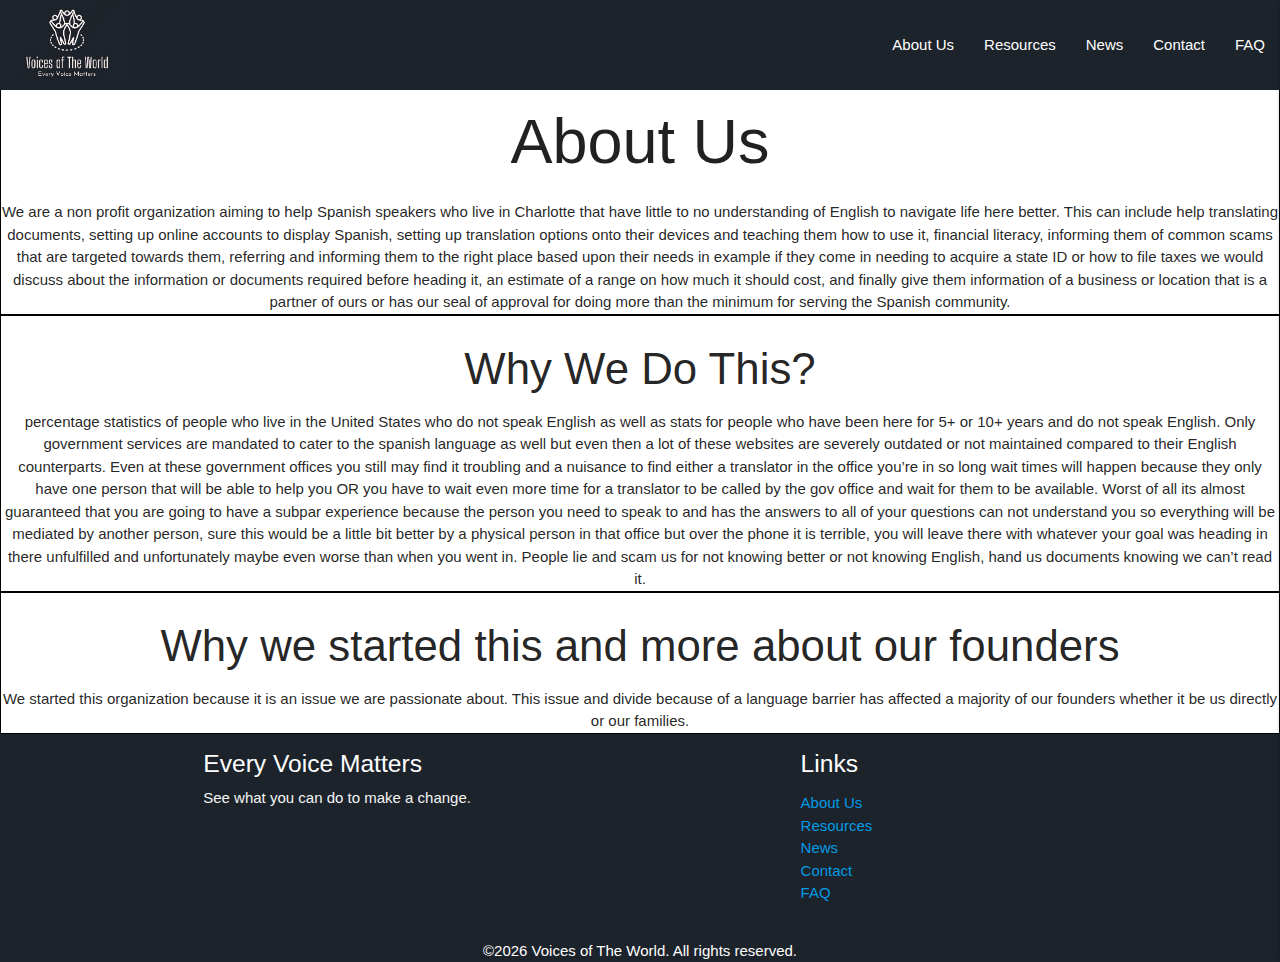
==== aboutUs/aboutUs.html @ 44baf119 "{" ====
<!DOCTYPE html>
<html lang="en">
  <head>
    <meta charset="UTF-8" />
    <meta name="viewport" content="width=device-width, initial-scale=1.0" />
    <title>Every Voice Matters | Home</title>
    <!-- Materializecss CSS CDN -->
    <link
      rel="stylesheet"
      href="https://cdnjs.cloudflare.com/ajax/libs/materialize/1.0.0/css/materialize.min.css"
    />
    <!-- Google Icon CDN -->
    <link
      href="https://fonts.googleapis.com/icon?family=Material+Icons"
      rel="stylesheet"
    />
    <link rel="stylesheet" href="aboutUsStyles.css" />
  </head>
  <body>
    <header>
      <nav>
        <div class="nav-wrapper" id="nav-container">
          <div>
            <a href="#!" class="brand-logo" id="logo-container"
              ><img src="/public/Images/logo.png" class="main-logo"
            /></a>
          </div>
          <ul class="right hide-on-med-and-down ul-container" id="ul-container">
            <li><a href="/aboutUs/aboutUs.html">About Us</a></li>
            <li><a href="/Resource/resource.html">Resources</a></li>
            <li><a href="/News/News.html">News</a></li>
            <li><a href="/contactPage/contact.html">Contact</a></li>
            <li><a href="/questions/faq.html">FAQ</a></li>
          </ul>
          <!-- Hamburger Menu, when clicked, the target of mobile-demo will open  -->
          <a
            href="#"
            data-target="mobile-demo"
            class="sidenav-trigger right"
            id="hamburger-icon"
          >
            <i class="material-icons">menu</i></a
          >
        </div>
      </nav>

      <!-- Side Nav, hidden until hamburger menu is triggered through sidenav-trigger -->
      <ul class="sidenav" id="mobile-demo">
        <li><a href="/aboutUs/aboutUs.html">About Us</a></li>
        <li><a href="/Resource/resource.html">Resources</a></li>
        <li><a href="/News/News.html">News</a></li>
        <li><a href="/contactPage/contact.html">Contact</a></li>
        <li><a href="/questions/faq.html">FAQ</a></li>
      </ul>
    </header>

    <main class="main-container">

            
        <div class="information one">
          <h1>About Us</h1>
          <p>We are a non profit organization aiming to help Spanish speakers who live in Charlotte that have little to no understanding of English to navigate life here better. This can include help translating documents, setting up online accounts to display Spanish, setting up translation options onto their devices and teaching them how to use it, financial literacy, informing them of common scams that are targeted towards them, referring and informing them to the right place based upon their needs in example if they come in needing to acquire a state ID or how to file taxes we would discuss about the information or documents required before heading it, an estimate of a range on how much it should cost, and finally give them information of a business or location that is a partner of ours or has our seal of approval for doing more than the minimum for serving the Spanish community.</p>
        </div>
        <div class="information two">
          <h3>Why We Do This?</h2>
            <p>percentage statistics of people who live in the United States who do not speak English as well as stats for people who have been here for 5+ or 10+ years and do not speak English. Only government services are mandated to cater to the spanish language as well but even then a lot of these websites are severely outdated or not maintained compared to their English counterparts. Even at these government offices you still may find it troubling and a nuisance to find either a translator in the office you’re in so long wait times will happen because they only have one person that will be able to help you OR you have to wait even more time for a translator to be called by the gov office and wait for them to be available. Worst of all its almost guaranteed that you are going to have a subpar experience because the person you need to speak to and has the answers to all of your questions can not understand you so everything will be mediated by another person, sure this would be a little bit better by a physical person in that office but over the phone it is terrible, you will leave there with whatever your goal was heading in there unfulfilled and unfortunately maybe even worse than when you went in. People lie and scam us for not knowing better or not knowing English, hand us documents knowing we can’t read it.</p>
        </div>
        <div class="information three">
          <h3>Why we started this and more about our founders</h3>
          <p>We started this organization because it is an issue we are passionate about. This issue and divide because of a  language barrier has affected a majority of our founders whether it be us directly or our families.</p>
        </div>
      </section>
    </main>

    <footer class="page-footer" id="footer-container">
      <div class="container">
        <div class="row">
          <div class="col l6 s12">
            <h5 class="white-text">Every Voice Matters</h5>
            <p class="grey-text text-lighten-4">
              See what you can do to make a change.
            </p>
          </div>
          <div class="col l4 offset-l2 s12">
            <h5 class="white-text">Links</h5>
            <ul>
              <li><a href="/aboutUs/aboutUs.html">About Us</a></li>
              <li><a href="/Resource/resource.html">Resources</a></li>
              <li><a href="/News/News.html">News</a></li>
              <li><a href="/contactPage/contact.html">Contact</a></li>
              <li><a href="/questions/faq.html">FAQ</a></li>
            </ul>
          </div>
        </div>
      </div>
      <div class="container" id="footer-div">
        <p class="copyright-p">
          ©<span id="current-year"></span> Voices of The World. All rights
          reserved.
        </p>
      </div>
    </footer>

    <!-- Materialize JS CDN -->
    <script src="https://cdnjs.cloudflare.com/ajax/libs/materialize/1.0.0/js/materialize.min.js"></script>
    <script src="aboutUsJs.js"></script>
  </body>
</html>
---- aboutUs/aboutUsStyles.css ----
html,
body {
  height: 100%;
  width: 100%;
  margin: 0;
  padding: 0;
}
p {
  margin: 0;
}

/* Navbar */
.main-logo {
  max-width: 130px;
  max-height: auto;
}

#nav-container {
  background-color: #1c232b;
  min-height: 10vh;
  margin-bottom: 20px;
}
#ul-container {
  height: 100%;
  display: flex;
  flex-direction: row;
  align-items: center;
}

@media (max-width: 992px) {
  #logo-container {
    display: flex;
    justify-content: center;
  }
  #hamburger-icon {
    min-height: 100%;
    display: flex;
    flex-direction: row;
    align-items: center;
  }
  #mobile-demo {
    background-color: #1c232b;
  }
  #mobile-demo li a {
    color: white;
  }
}
/* Navbar */

/* Main */
.main-container{
  text-align: center;
}

.information{
  border: 1px solid black;
}

/* Main */

/* Footer */
#footer-container {
  width: 100%;
  padding: 0;
  background-color: #1c232b;
}
.copyright-p {
  text-align: center;
}
/* Footer */
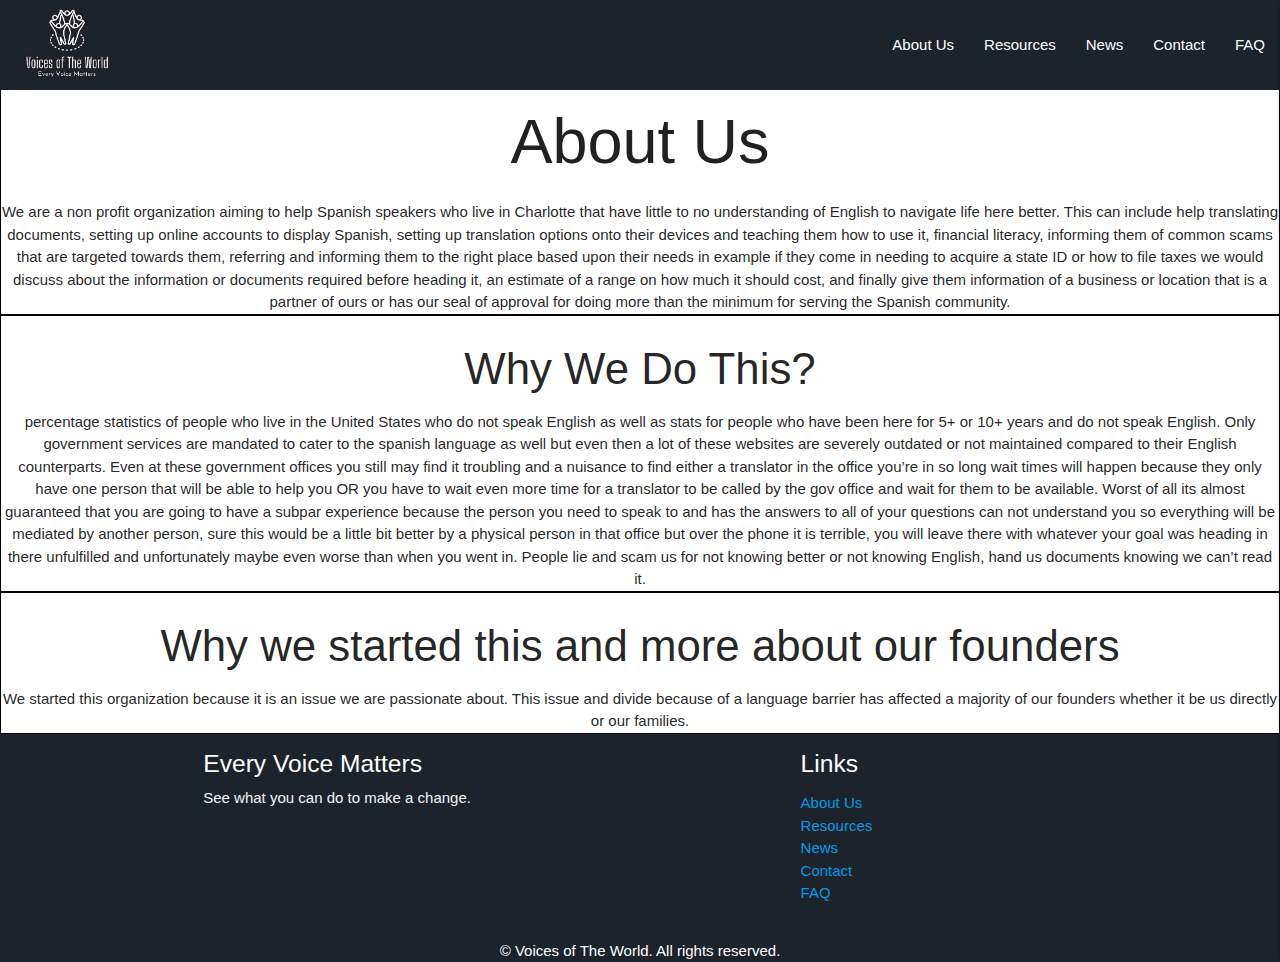
==== commit d8bdaa98: "changed javascript" ====
--- a/aboutUs/aboutUs.html
+++ b/aboutUs/aboutUs.html
@@ -21,7 +21,7 @@
       <nav>
         <div class="nav-wrapper" id="nav-container">
           <div>
-            <a href="#!" class="brand-logo" id="logo-container"
+            <a href="/index.html" class="brand-logo" id="logo-container"
               ><img src="/public/Images/logo.png" class="main-logo"
             /></a>
           </div>
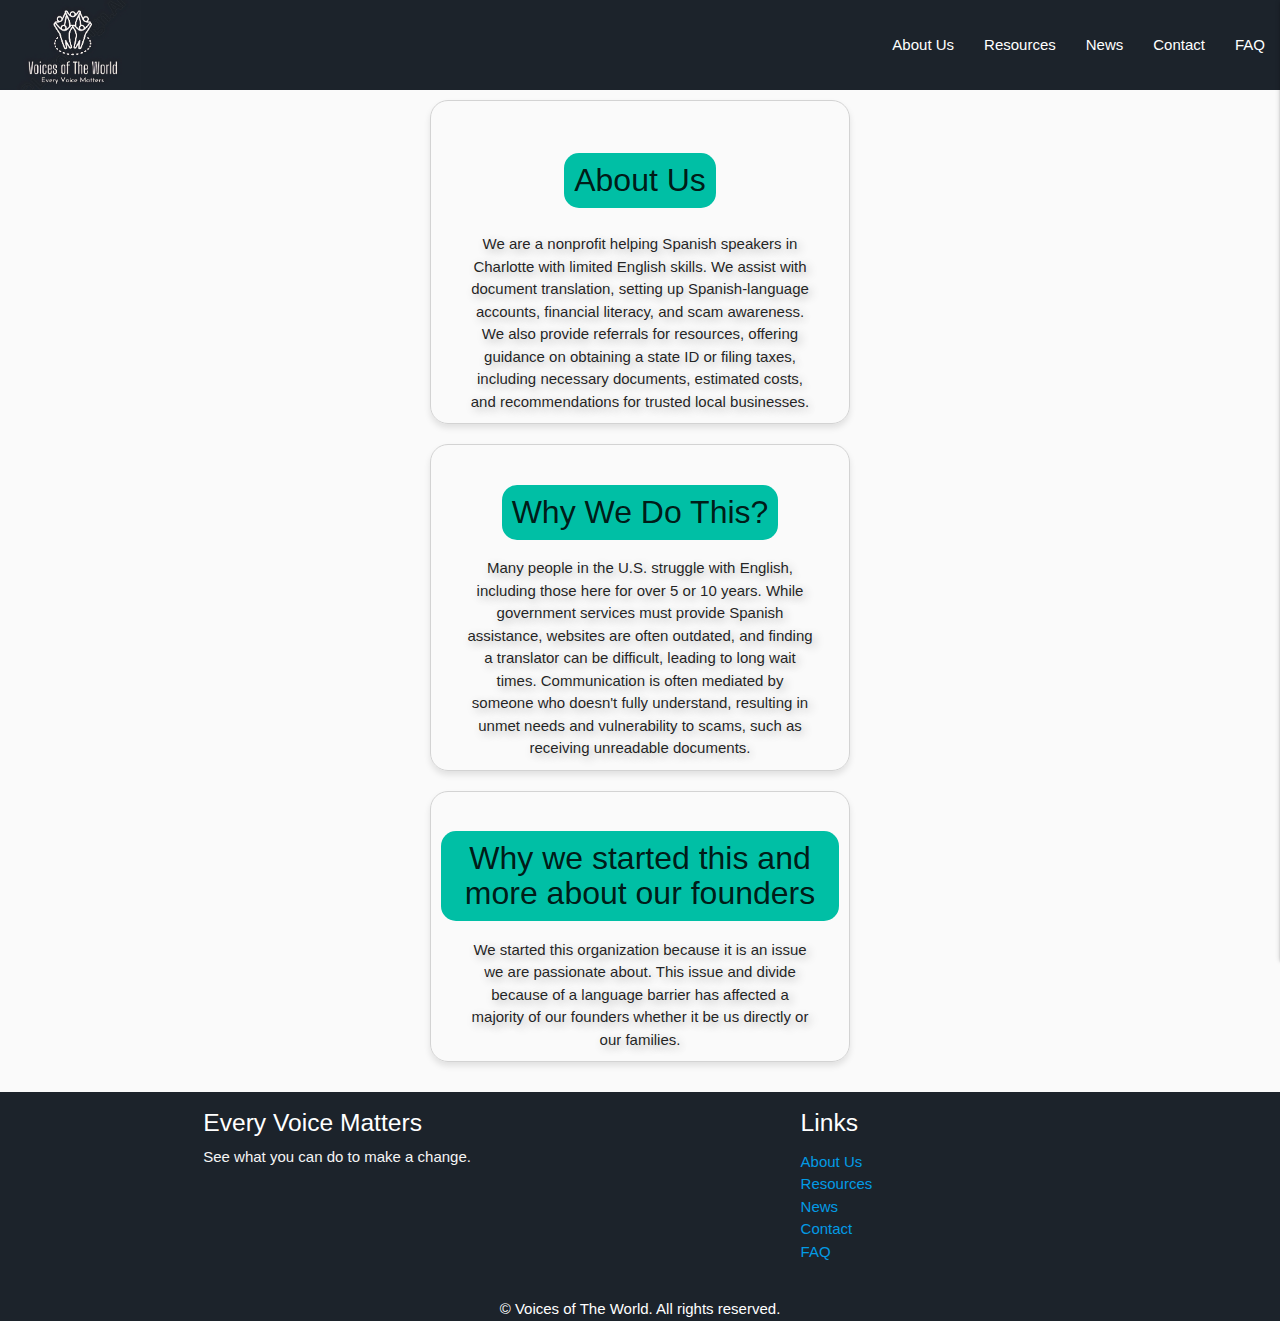
==== commit c86ff675: "add style" ====
--- a/aboutUs/aboutUs.html
+++ b/aboutUs/aboutUs.html
@@ -55,18 +55,15 @@
     </header>
 
     <main class="main-container">
-
-            
         <div class="information one">
-          <h1>About Us</h1>
-          <p>We are a non profit organization aiming to help Spanish speakers who live in Charlotte that have little to no understanding of English to navigate life here better. This can include help translating documents, setting up online accounts to display Spanish, setting up translation options onto their devices and teaching them how to use it, financial literacy, informing them of common scams that are targeted towards them, referring and informing them to the right place based upon their needs in example if they come in needing to acquire a state ID or how to file taxes we would discuss about the information or documents required before heading it, an estimate of a range on how much it should cost, and finally give them information of a business or location that is a partner of ours or has our seal of approval for doing more than the minimum for serving the Spanish community.</p>
+          <h1 class="title">About Us</h1>
+          <p>We are a nonprofit helping Spanish speakers in Charlotte with limited English skills. We assist with document translation, setting up Spanish-language accounts, financial literacy, and scam awareness. We also provide referrals for resources, offering guidance on obtaining a state ID or filing taxes, including necessary documents, estimated costs, and recommendations for trusted local businesses.</p>
         </div>
         <div class="information two">
-          <h3>Why We Do This?</h2>
-            <p>percentage statistics of people who live in the United States who do not speak English as well as stats for people who have been here for 5+ or 10+ years and do not speak English. Only government services are mandated to cater to the spanish language as well but even then a lot of these websites are severely outdated or not maintained compared to their English counterparts. Even at these government offices you still may find it troubling and a nuisance to find either a translator in the office you’re in so long wait times will happen because they only have one person that will be able to help you OR you have to wait even more time for a translator to be called by the gov office and wait for them to be available. Worst of all its almost guaranteed that you are going to have a subpar experience because the person you need to speak to and has the answers to all of your questions can not understand you so everything will be mediated by another person, sure this would be a little bit better by a physical person in that office but over the phone it is terrible, you will leave there with whatever your goal was heading in there unfulfilled and unfortunately maybe even worse than when you went in. People lie and scam us for not knowing better or not knowing English, hand us documents knowing we can’t read it.</p>
-        </div>
+          <h3 class="title">Why We Do This?</h2>
+            <p>Many people in the U.S. struggle with English, including those here for over 5 or 10 years. While government services must provide Spanish assistance, websites are often outdated, and finding a translator can be difficult, leading to long wait times. Communication is often mediated by someone who doesn't fully understand, resulting in unmet needs and vulnerability to scams, such as receiving unreadable documents.</p>        </div>
         <div class="information three">
-          <h3>Why we started this and more about our founders</h3>
+          <h3 class="title">Why we started this and more about our founders</h3>
           <p>We started this organization because it is an issue we are passionate about. This issue and divide because of a  language barrier has affected a majority of our founders whether it be us directly or our families.</p>
         </div>
       </section>
--- a/aboutUs/aboutUsStyles.css
+++ b/aboutUs/aboutUsStyles.css
@@ -4,21 +4,22 @@
   width: 100%;
   margin: 0;
   padding: 0;
+  background-color: #fafafa;
 }
 p {
   margin: 0;
+  padding: 0;
 }
 
 /* Navbar */
 .main-logo {
-  max-width: 130px;
-  max-height: auto;
+  max-width: 100%;
+  max-height: 10vh;
 }
 
 #nav-container {
   background-color: #1c232b;
   min-height: 10vh;
-  margin-bottom: 20px;
 }
 #ul-container {
   height: 100%;
@@ -48,12 +49,57 @@
 /* Navbar */
 
 /* Main */
-.main-container{
+.main-container {
+  width: 100%;
+  margin-bottom: 20px;
+  display: flex;
+  flex-direction: column;
+  align-items: center;
   text-align: center;
 }
 
-.information{
-  border: 1px solid black;
+.title {
+  font-size: xx-large;
+  padding: 10px;
+  background-color: #00bfa5;
+  border-radius: 15px;
+  justify-self: center;
+}
+
+.information {
+  display: flex;
+  flex-direction: column;
+  align-items: center;
+  border: 1px solid lightgrey;
+  border-radius: 18px;
+  /* min-width: 80%;
+  max-width: 28rem; */
+  margin: 10px;
+  padding: 10px;
+  box-shadow: 0 4px 6px rgba(0, 0, 0, 0.1);
+  transition: transform 0.2s;
+}
+
+.information:hover {
+  transform: scale(1.05);
+}
+
+.information p {
+  max-width: 42ch;
+  text-shadow: 3px 3px 10px rgba(0, 0, 0, 0.3);
+  text-align: inherit;
+}
+
+@media (min-width: 800px) {
+  .information p {
+    width: 50ch;
+  }
+}
+
+@media (min-width: 450px) {
+  .information {
+    width: 28rem;
+  }
 }
 
 /* Main */
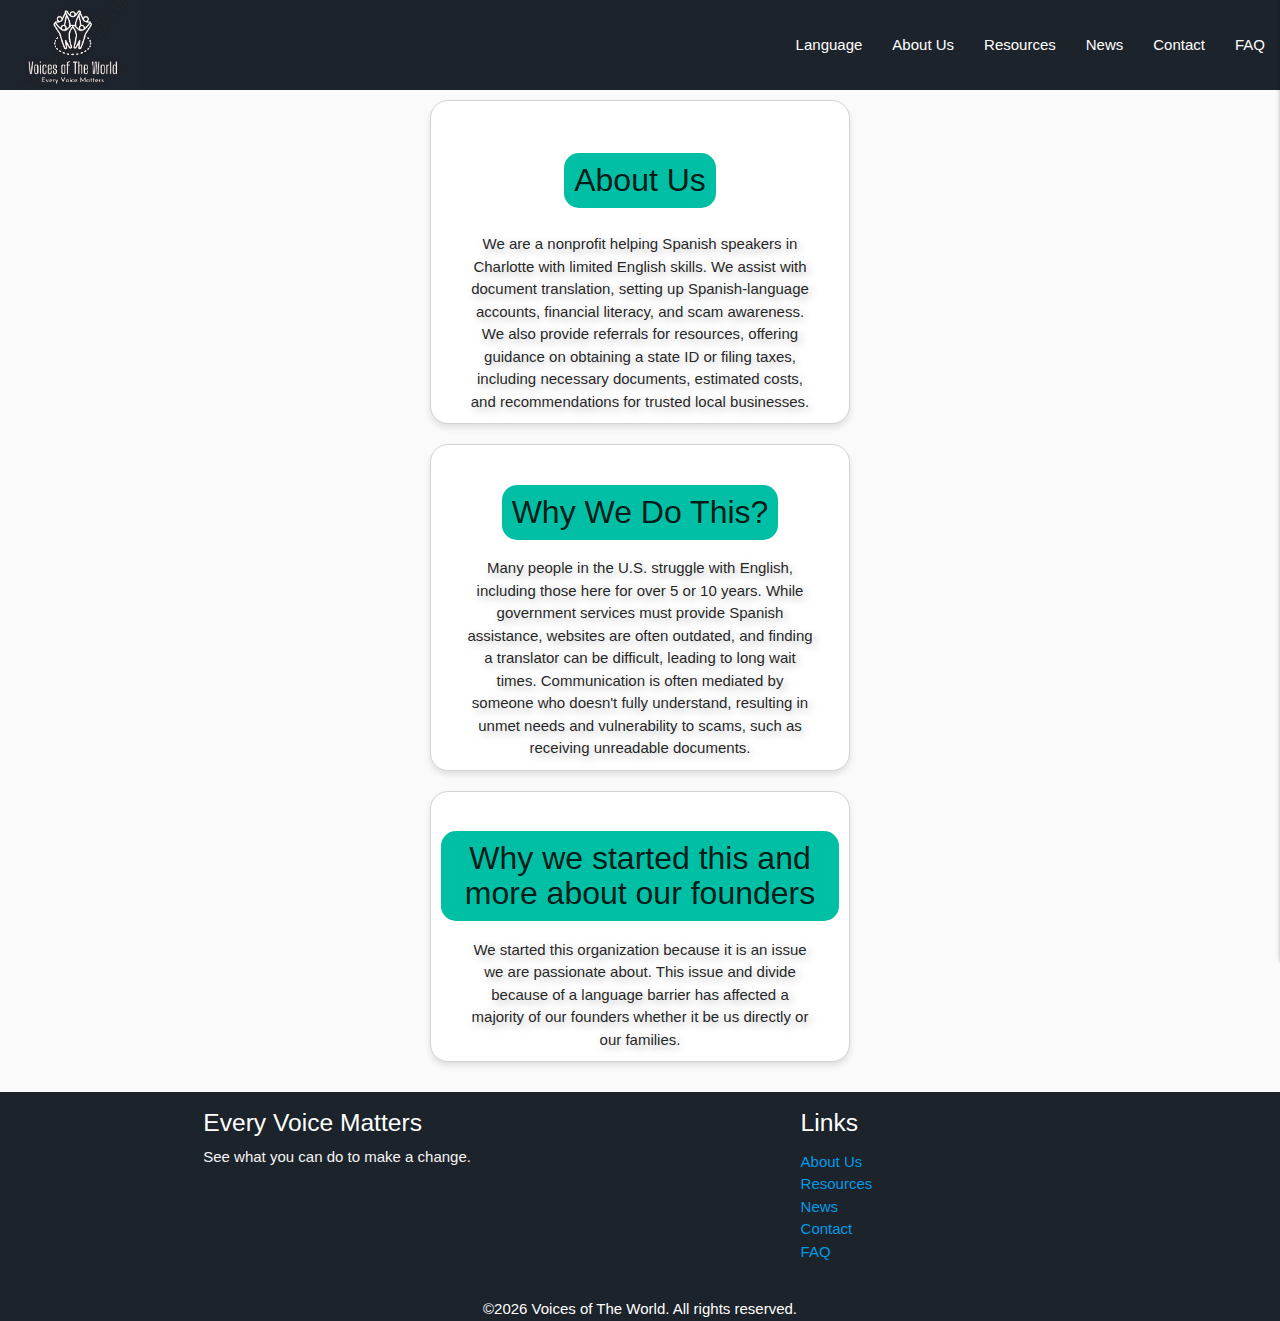
==== commit 8d476351: "added translation functionality to the navbar" ====
--- a/aboutUs/aboutUs.html
+++ b/aboutUs/aboutUs.html
@@ -26,6 +26,7 @@
             /></a>
           </div>
           <ul class="right hide-on-med-and-down ul-container" id="ul-container">
+            <li><a id="language-button">Language</a></li>
             <li><a href="/aboutUs/aboutUs.html">About Us</a></li>
             <li><a href="/Resource/resource.html">Resources</a></li>
             <li><a href="/News/News.html">News</a></li>
@@ -51,6 +52,7 @@
         <li><a href="/News/News.html">News</a></li>
         <li><a href="/contactPage/contact.html">Contact</a></li>
         <li><a href="/questions/faq.html">FAQ</a></li>
+        <li><a class="waves-effect" id="google_translate_element"></a></li>
       </ul>
     </header>
 
@@ -101,5 +103,8 @@
     <!-- Materialize JS CDN -->
     <script src="https://cdnjs.cloudflare.com/ajax/libs/materialize/1.0.0/js/materialize.min.js"></script>
     <script src="aboutUsJs.js"></script>
+    <script
+    type="text/javascript"
+    src="https://translate.google.com/translate_a/element.js?cb=googleTranslateElementInit"></script>
   </body>
 </html>
--- a/aboutUs/aboutUsStyles.css
+++ b/aboutUs/aboutUsStyles.css
@@ -70,6 +70,7 @@
   display: flex;
   flex-direction: column;
   align-items: center;
+  background-color: white;
   border: 1px solid lightgrey;
   border-radius: 18px;
   /* min-width: 80%;
@@ -114,3 +115,17 @@
   text-align: center;
 }
 /* Footer */
+
+/* The google translation library was conflicting with materialize's CSS, so I had to overwrite this to make the select language box visible */
+select {
+  display: block !important;
+  visibility: visible !important;
+  opacity: 1 !important;
+}
+
+#mobile-demo {
+  background-color: #1c232b;
+}
+#mobile-demo li a {
+  color: white;
+}
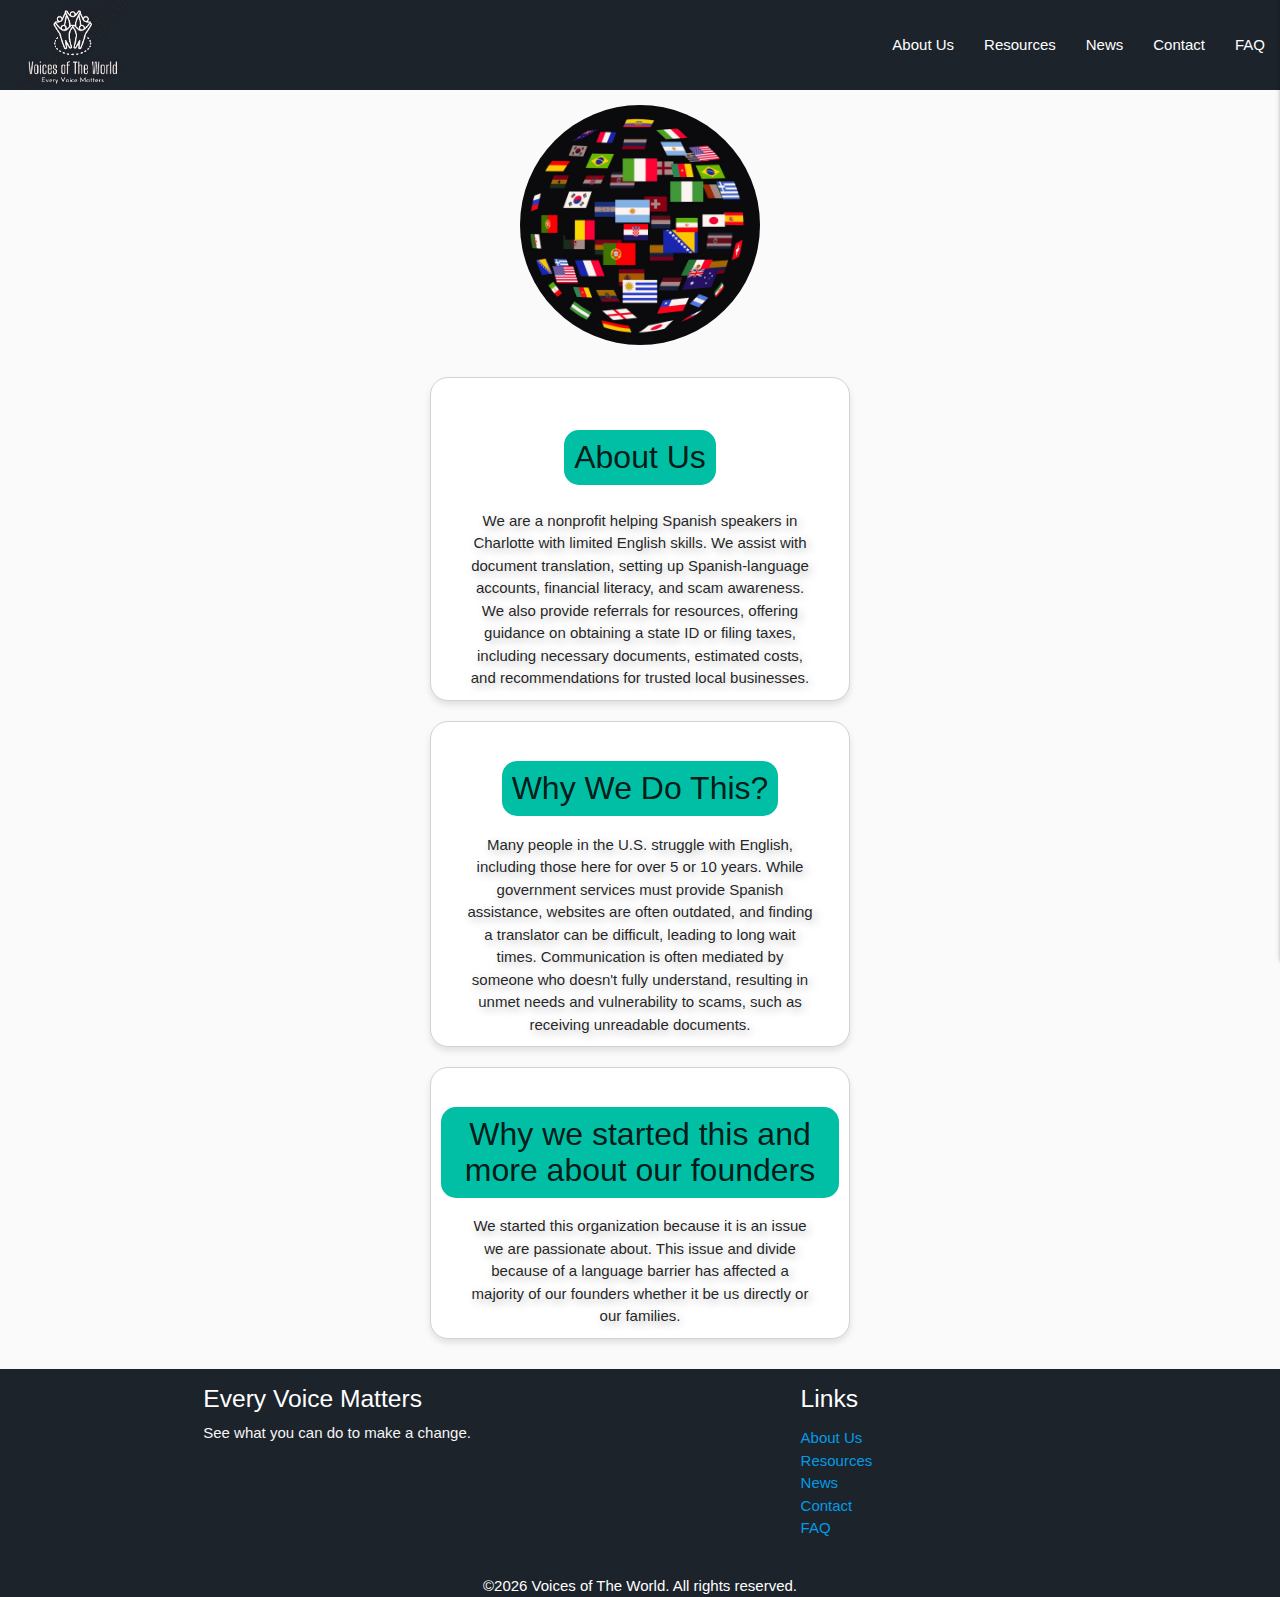
==== commit f9372f44: "minor changes to html and css" ====
--- a/aboutUs/aboutUs.html
+++ b/aboutUs/aboutUs.html
@@ -26,7 +26,6 @@
             /></a>
           </div>
           <ul class="right hide-on-med-and-down ul-container" id="ul-container">
-            <li><a id="language-button">Language</a></li>
             <li><a href="/aboutUs/aboutUs.html">About Us</a></li>
             <li><a href="/Resource/resource.html">Resources</a></li>
             <li><a href="/News/News.html">News</a></li>
@@ -52,11 +51,13 @@
         <li><a href="/News/News.html">News</a></li>
         <li><a href="/contactPage/contact.html">Contact</a></li>
         <li><a href="/questions/faq.html">FAQ</a></li>
-        <li><a class="waves-effect" id="google_translate_element"></a></li>
       </ul>
     </header>
 
     <main class="main-container">
+      <figure>
+        <img class="photo" src="/public/Images/world.jpg" alt="Globe of flags">
+      </figure>
         <div class="information one">
           <h1 class="title">About Us</h1>
           <p>We are a nonprofit helping Spanish speakers in Charlotte with limited English skills. We assist with document translation, setting up Spanish-language accounts, financial literacy, and scam awareness. We also provide referrals for resources, offering guidance on obtaining a state ID or filing taxes, including necessary documents, estimated costs, and recommendations for trusted local businesses.</p>
@@ -103,8 +104,5 @@
     <!-- Materialize JS CDN -->
     <script src="https://cdnjs.cloudflare.com/ajax/libs/materialize/1.0.0/js/materialize.min.js"></script>
     <script src="aboutUsJs.js"></script>
-    <script
-    type="text/javascript"
-    src="https://translate.google.com/translate_a/element.js?cb=googleTranslateElementInit"></script>
   </body>
 </html>
--- a/aboutUs/aboutUsStyles.css
+++ b/aboutUs/aboutUsStyles.css
@@ -49,6 +49,13 @@
 /* Navbar */
 
 /* Main */
+
+.photo{
+  width: 16rem;
+  height: 16rem;
+  border-radius: 50%;
+}
+
 .main-container {
   width: 100%;
   margin-bottom: 20px;
@@ -115,17 +122,3 @@
   text-align: center;
 }
 /* Footer */
-
-/* The google translation library was conflicting with materialize's CSS, so I had to overwrite this to make the select language box visible */
-select {
-  display: block !important;
-  visibility: visible !important;
-  opacity: 1 !important;
-}
-
-#mobile-demo {
-  background-color: #1c232b;
-}
-#mobile-demo li a {
-  color: white;
-}
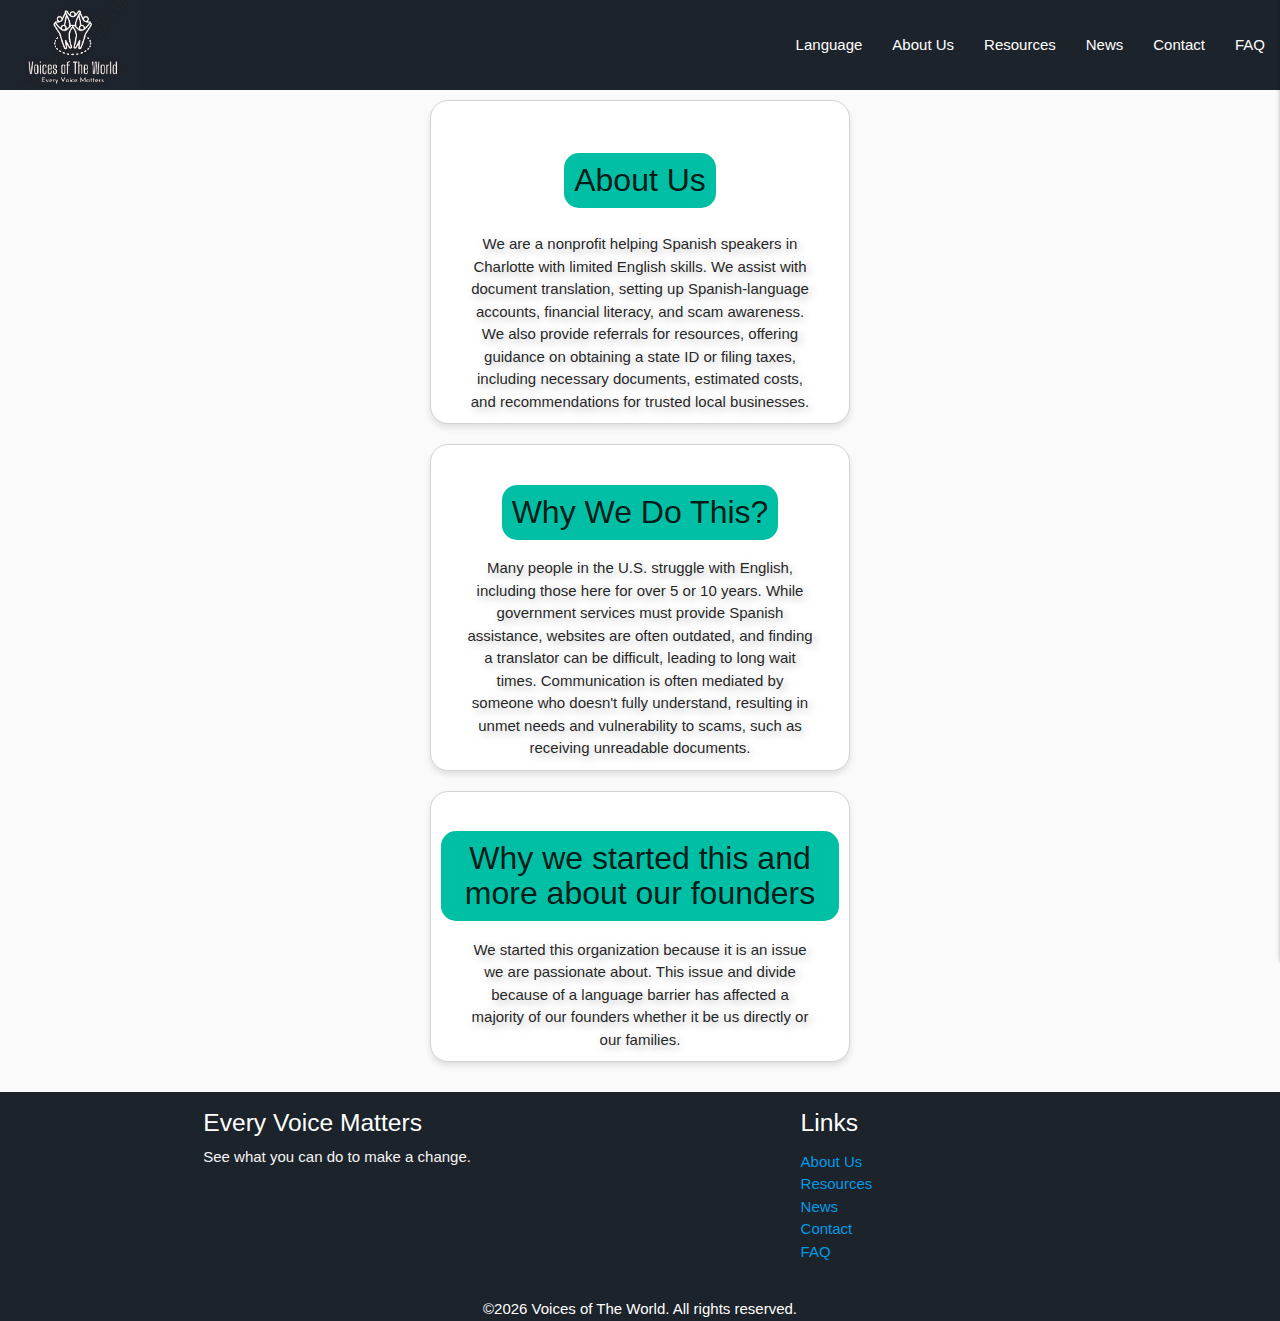
==== commit 3701bdca: "Merge pull request #49 from FelixW01/navAPI" ====
--- a/aboutUs/aboutUs.html
+++ b/aboutUs/aboutUs.html
@@ -26,6 +26,7 @@
             /></a>
           </div>
           <ul class="right hide-on-med-and-down ul-container" id="ul-container">
+            <li><a id="language-button">Language</a></li>
             <li><a href="/aboutUs/aboutUs.html">About Us</a></li>
             <li><a href="/Resource/resource.html">Resources</a></li>
             <li><a href="/News/News.html">News</a></li>
@@ -51,13 +52,11 @@
         <li><a href="/News/News.html">News</a></li>
         <li><a href="/contactPage/contact.html">Contact</a></li>
         <li><a href="/questions/faq.html">FAQ</a></li>
+        <li><a class="waves-effect" id="google_translate_element"></a></li>
       </ul>
     </header>
 
     <main class="main-container">
-      <figure>
-        <img class="photo" src="/public/Images/world.jpg" alt="Globe of flags">
-      </figure>
         <div class="information one">
           <h1 class="title">About Us</h1>
           <p>We are a nonprofit helping Spanish speakers in Charlotte with limited English skills. We assist with document translation, setting up Spanish-language accounts, financial literacy, and scam awareness. We also provide referrals for resources, offering guidance on obtaining a state ID or filing taxes, including necessary documents, estimated costs, and recommendations for trusted local businesses.</p>
@@ -104,5 +103,8 @@
     <!-- Materialize JS CDN -->
     <script src="https://cdnjs.cloudflare.com/ajax/libs/materialize/1.0.0/js/materialize.min.js"></script>
     <script src="aboutUsJs.js"></script>
+    <script
+    type="text/javascript"
+    src="https://translate.google.com/translate_a/element.js?cb=googleTranslateElementInit"></script>
   </body>
 </html>
--- a/aboutUs/aboutUsStyles.css
+++ b/aboutUs/aboutUsStyles.css
@@ -49,13 +49,6 @@
 /* Navbar */
 
 /* Main */
-
-.photo{
-  width: 16rem;
-  height: 16rem;
-  border-radius: 50%;
-}
-
 .main-container {
   width: 100%;
   margin-bottom: 20px;
@@ -122,3 +115,17 @@
   text-align: center;
 }
 /* Footer */
+
+/* The google translation library was conflicting with materialize's CSS, so I had to overwrite this to make the select language box visible */
+select {
+  display: block !important;
+  visibility: visible !important;
+  opacity: 1 !important;
+}
+
+#mobile-demo {
+  background-color: #1c232b;
+}
+#mobile-demo li a {
+  color: white;
+}
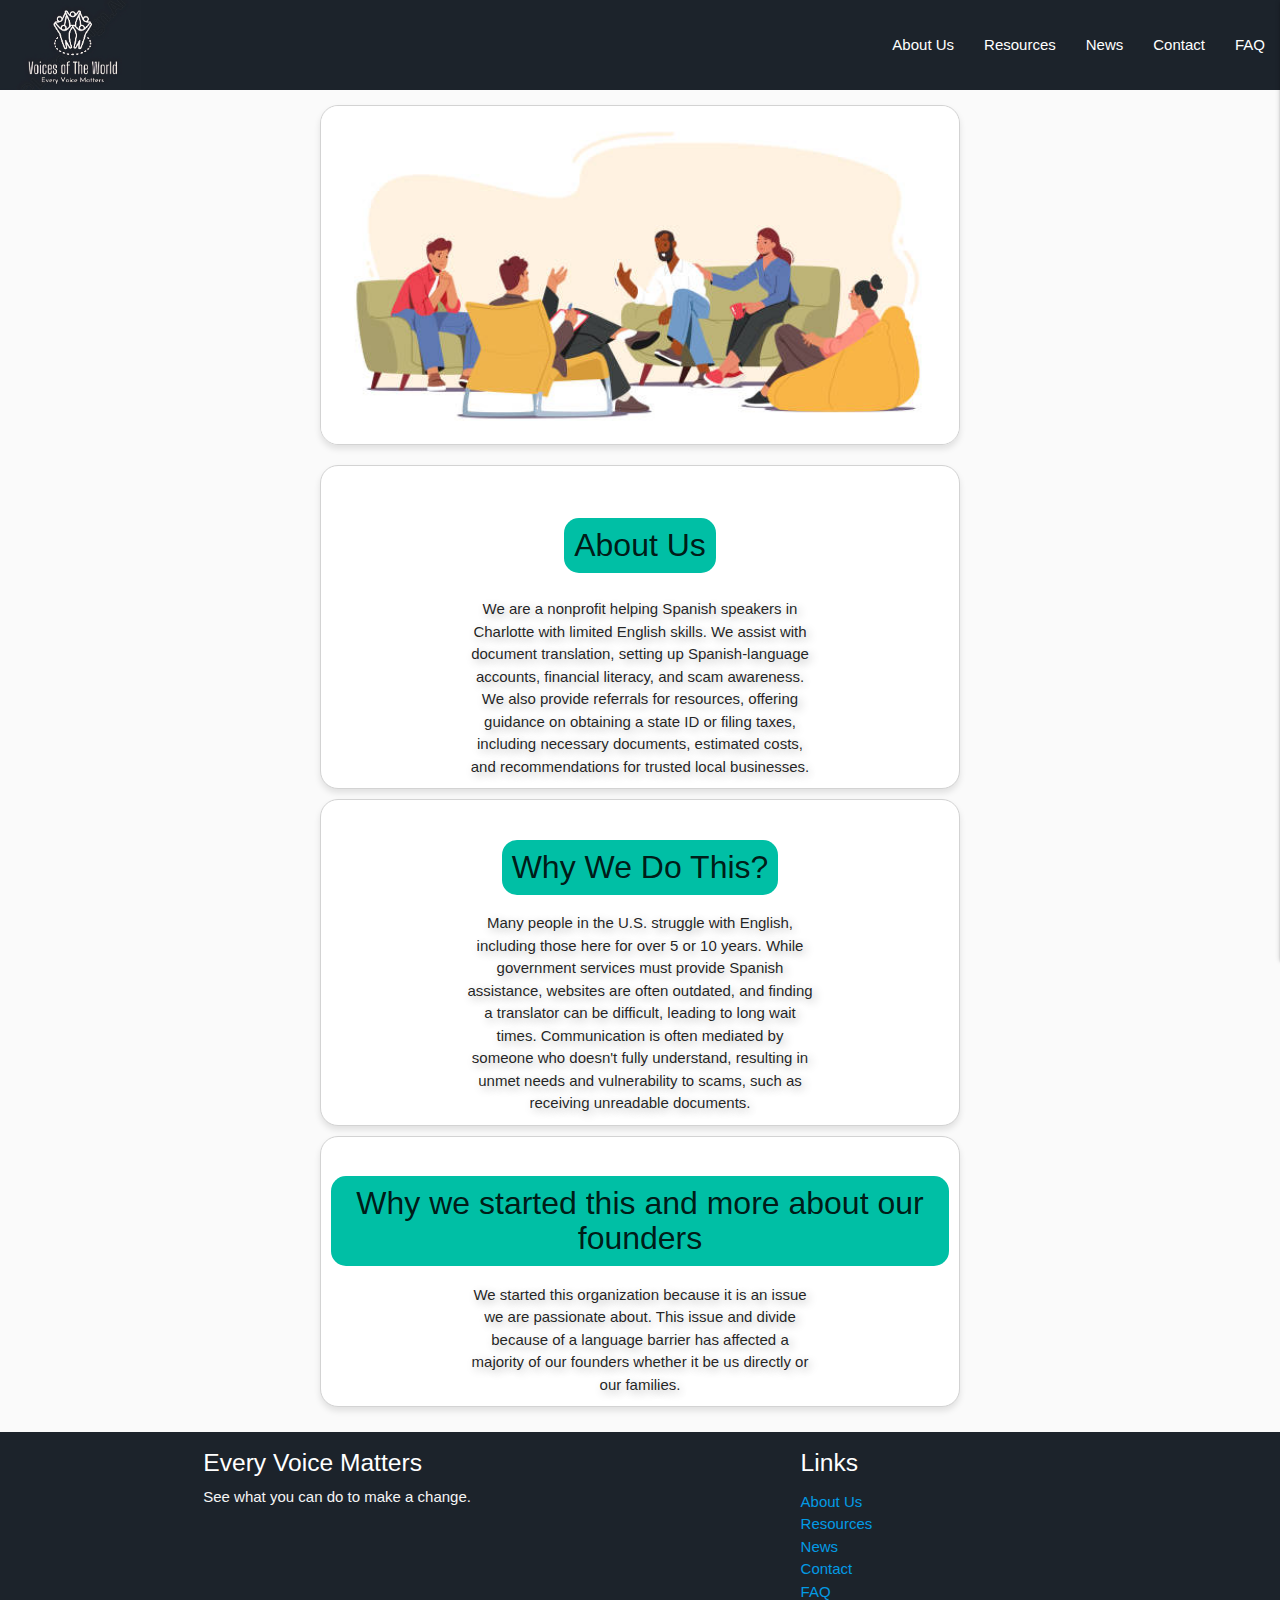
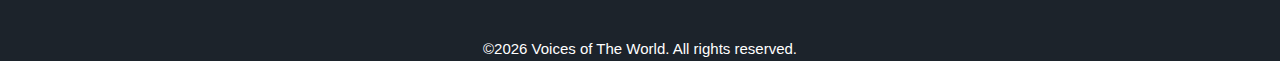
==== commit 6aababf8: "added img, html css changes" ====
--- a/aboutUs/aboutUs.html
+++ b/aboutUs/aboutUs.html
@@ -26,7 +26,6 @@
             /></a>
           </div>
           <ul class="right hide-on-med-and-down ul-container" id="ul-container">
-            <li><a id="language-button">Language</a></li>
             <li><a href="/aboutUs/aboutUs.html">About Us</a></li>
             <li><a href="/Resource/resource.html">Resources</a></li>
             <li><a href="/News/News.html">News</a></li>
@@ -52,19 +51,22 @@
         <li><a href="/News/News.html">News</a></li>
         <li><a href="/contactPage/contact.html">Contact</a></li>
         <li><a href="/questions/faq.html">FAQ</a></li>
-        <li><a class="waves-effect" id="google_translate_element"></a></li>
       </ul>
     </header>
 
+    <div class="img-container">
+    <img class="photo" src="/public/Images/aboutUs-img.jpg" alt="Globe of flags">
+   </div>
+
     <main class="main-container">
-        <div class="information one">
+        <div class="information">
           <h1 class="title">About Us</h1>
           <p>We are a nonprofit helping Spanish speakers in Charlotte with limited English skills. We assist with document translation, setting up Spanish-language accounts, financial literacy, and scam awareness. We also provide referrals for resources, offering guidance on obtaining a state ID or filing taxes, including necessary documents, estimated costs, and recommendations for trusted local businesses.</p>
         </div>
-        <div class="information two">
+        <div class="information">
           <h3 class="title">Why We Do This?</h2>
             <p>Many people in the U.S. struggle with English, including those here for over 5 or 10 years. While government services must provide Spanish assistance, websites are often outdated, and finding a translator can be difficult, leading to long wait times. Communication is often mediated by someone who doesn't fully understand, resulting in unmet needs and vulnerability to scams, such as receiving unreadable documents.</p>        </div>
-        <div class="information three">
+        <div class="information">
           <h3 class="title">Why we started this and more about our founders</h3>
           <p>We started this organization because it is an issue we are passionate about. This issue and divide because of a  language barrier has affected a majority of our founders whether it be us directly or our families.</p>
         </div>
@@ -103,8 +105,5 @@
     <!-- Materialize JS CDN -->
     <script src="https://cdnjs.cloudflare.com/ajax/libs/materialize/1.0.0/js/materialize.min.js"></script>
     <script src="aboutUsJs.js"></script>
-    <script
-    type="text/javascript"
-    src="https://translate.google.com/translate_a/element.js?cb=googleTranslateElementInit"></script>
   </body>
 </html>
--- a/aboutUs/aboutUsStyles.css
+++ b/aboutUs/aboutUsStyles.css
@@ -1,5 +1,7 @@
 html,
 body {
+  display: flex;
+  flex-direction: column;
   height: 100%;
   width: 100%;
   margin: 0;
@@ -49,6 +51,23 @@
 /* Navbar */
 
 /* Main */
+
+.img-container{
+  align-self: center;
+  width: 50%;
+  height: auto;
+  margin: 1rem;
+  border: lightgray 1px solid;
+  border-radius: 18px;
+  box-shadow: 0 4px 6px rgba(0, 0, 0, 0.1);
+}
+
+.photo {
+  width: 100%;
+  height: 100%;
+  border-radius: 18px;
+}
+
 .main-container {
   width: 100%;
   margin-bottom: 20px;
@@ -73,9 +92,9 @@
   background-color: white;
   border: 1px solid lightgrey;
   border-radius: 18px;
-  /* min-width: 80%;
-  max-width: 28rem; */
-  margin: 10px;
+  min-width: 40%;
+  max-width: 50%;
+  margin: 5px;
   padding: 10px;
   box-shadow: 0 4px 6px rgba(0, 0, 0, 0.1);
   transition: transform 0.2s;
@@ -99,7 +118,7 @@
 
 @media (min-width: 450px) {
   .information {
-    width: 28rem;
+    width: 75%;
   }
 }
 
@@ -115,17 +134,3 @@
   text-align: center;
 }
 /* Footer */
-
-/* The google translation library was conflicting with materialize's CSS, so I had to overwrite this to make the select language box visible */
-select {
-  display: block !important;
-  visibility: visible !important;
-  opacity: 1 !important;
-}
-
-#mobile-demo {
-  background-color: #1c232b;
-}
-#mobile-demo li a {
-  color: white;
-}
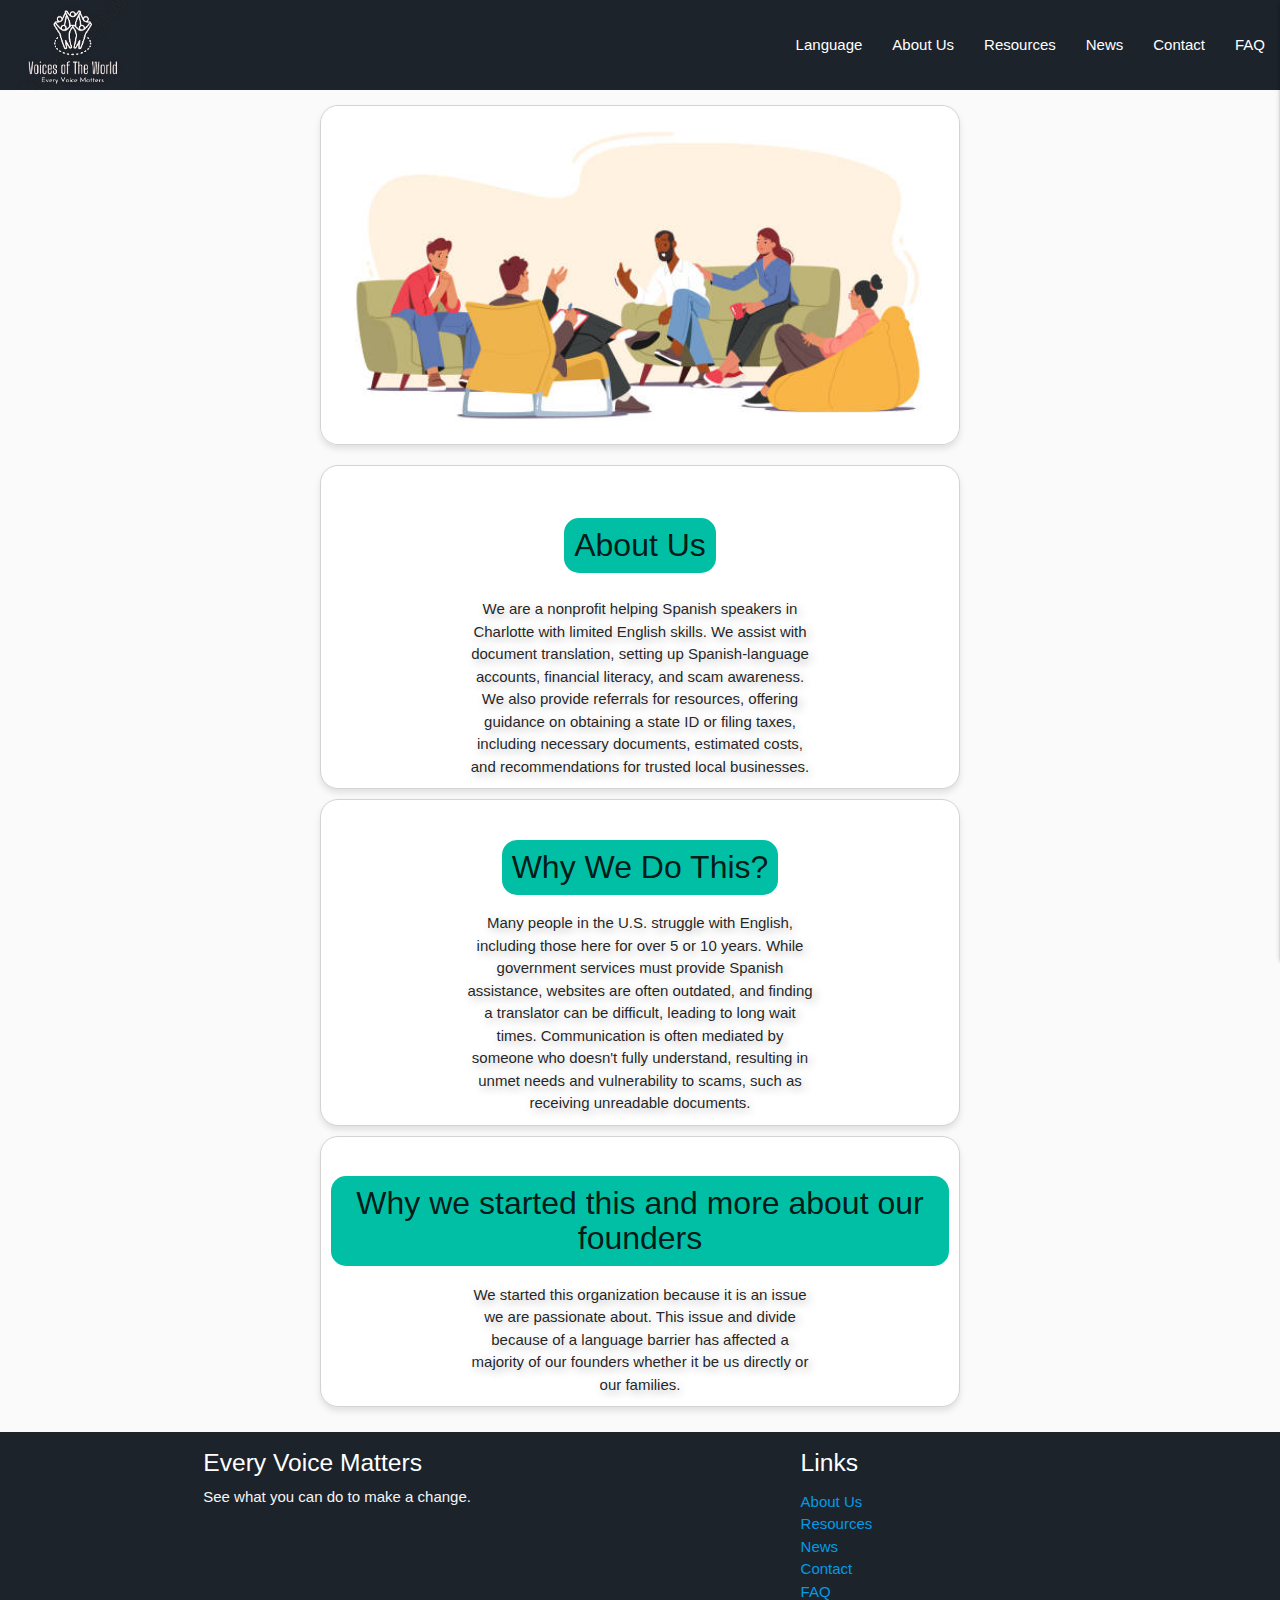
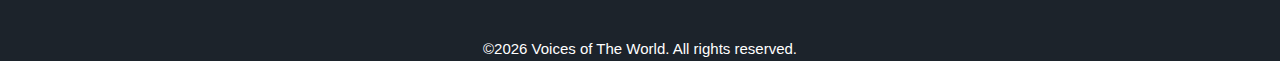
==== commit 0d530668: "Merge pull request #55 from FelixW01/izzyabout" ====
--- a/aboutUs/aboutUs.html
+++ b/aboutUs/aboutUs.html
@@ -26,6 +26,7 @@
             /></a>
           </div>
           <ul class="right hide-on-med-and-down ul-container" id="ul-container">
+            <li><a id="language-button">Language</a></li>
             <li><a href="/aboutUs/aboutUs.html">About Us</a></li>
             <li><a href="/Resource/resource.html">Resources</a></li>
             <li><a href="/News/News.html">News</a></li>
@@ -51,6 +52,7 @@
         <li><a href="/News/News.html">News</a></li>
         <li><a href="/contactPage/contact.html">Contact</a></li>
         <li><a href="/questions/faq.html">FAQ</a></li>
+        <li><a class="waves-effect" id="google_translate_element"></a></li>
       </ul>
     </header>
 
@@ -105,5 +107,8 @@
     <!-- Materialize JS CDN -->
     <script src="https://cdnjs.cloudflare.com/ajax/libs/materialize/1.0.0/js/materialize.min.js"></script>
     <script src="aboutUsJs.js"></script>
+    <script
+    type="text/javascript"
+    src="https://translate.google.com/translate_a/element.js?cb=googleTranslateElementInit"></script>
   </body>
 </html>
--- a/aboutUs/aboutUsStyles.css
+++ b/aboutUs/aboutUsStyles.css
@@ -134,3 +134,17 @@
   text-align: center;
 }
 /* Footer */
+
+/* The google translation library was conflicting with materialize's CSS, so I had to overwrite this to make the select language box visible */
+select {
+  display: block !important;
+  visibility: visible !important;
+  opacity: 1 !important;
+}
+
+#mobile-demo {
+  background-color: #1c232b;
+}
+#mobile-demo li a {
+  color: white;
+}
